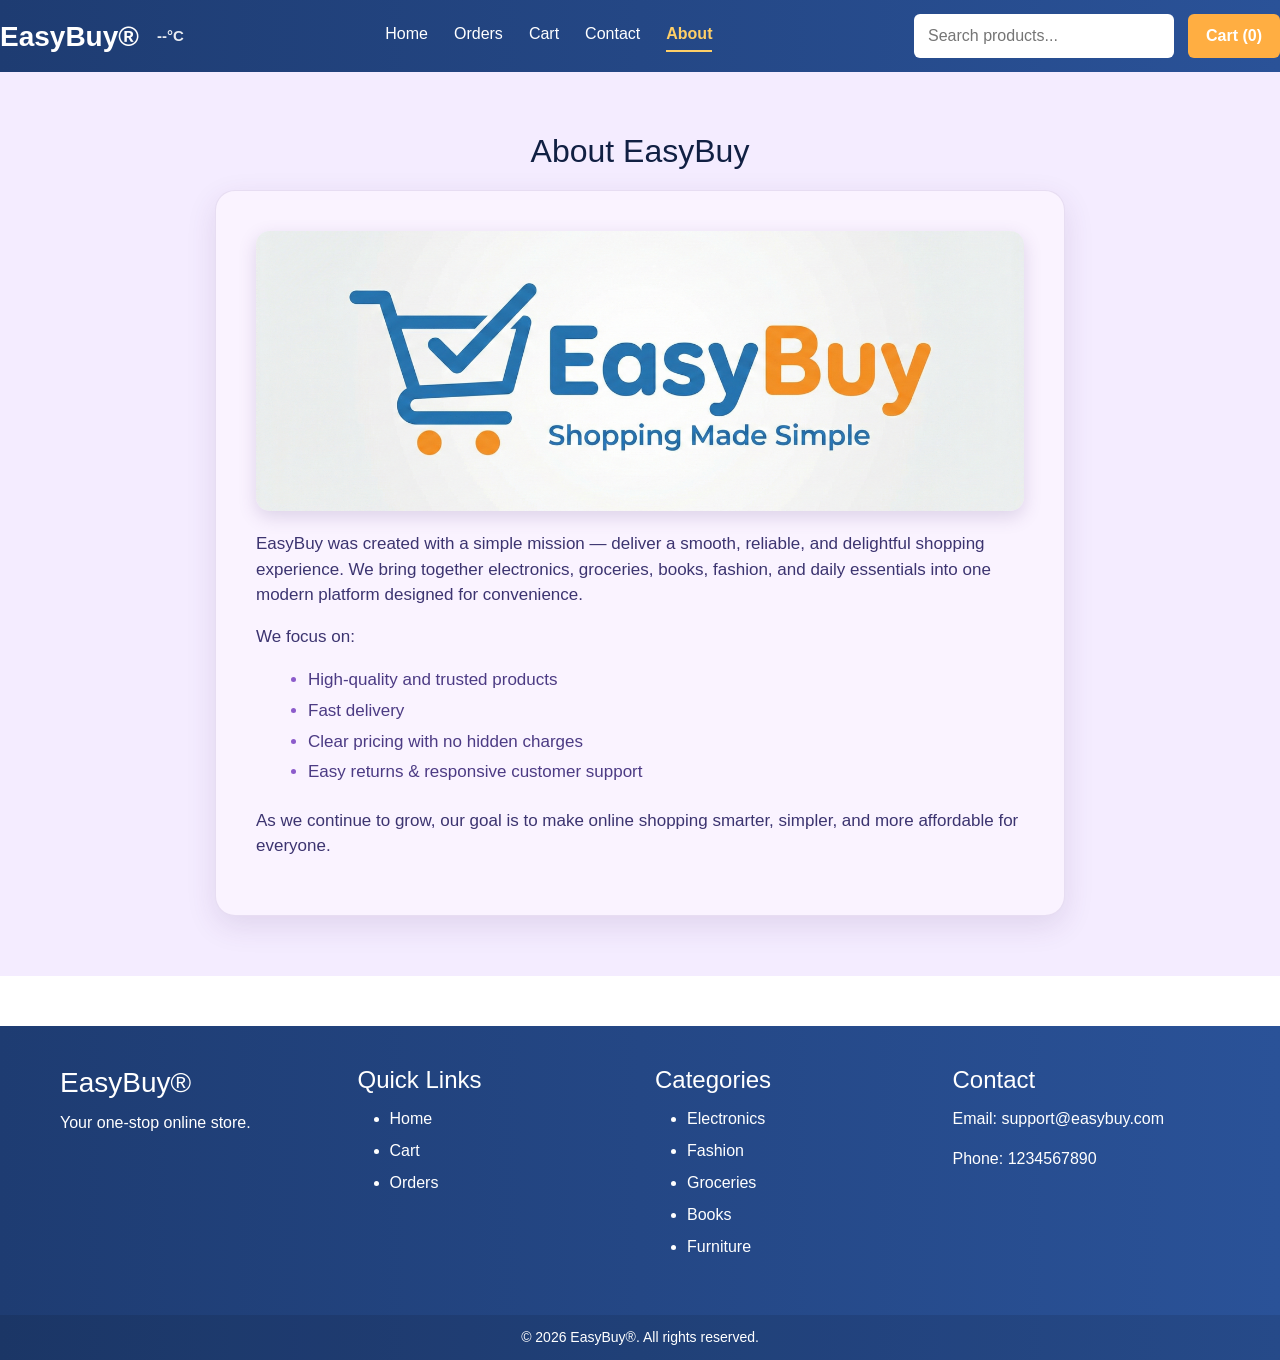
==== about.html @ f2f5d167 "Added complete frontend project" ====
<!doctype html>
<html lang="en">
  <head>
    <meta charset="UTF-8" />
    <title>About - EasyBuy</title>
    <link rel="stylesheet" href="styles/main.css" />
    <link
      href="https://cdn.jsdelivr.net/npm/bootstrap@5.3.2/dist/css/bootstrap.min.css"
      rel="stylesheet"
    />
    <script src="https://cdn.jsdelivr.net/npm/bootstrap@5.3.2/dist/js/bootstrap.bundle.min.js"></script>
  </head>

  <body>
    <div id="header"></div>
    <main class="about-page">
      <h1 class="page-title">About EasyBuy</h1>
      <div class="about-card">
        <img
          src="assets/about-banner.png"
          alt="About EasyBuy"
          class="about-image"
        />
        <p>
          EasyBuy was created with a simple mission — deliver a smooth,
          reliable, and delightful shopping experience. We bring together
          electronics, groceries, books, fashion, and daily essentials into one
          modern platform designed for convenience.
        </p>
        <p>We focus on:</p>
        <ul class="about-list">
          <li>High-quality and trusted products</li>
          <li>Fast delivery</li>
          <li>Clear pricing with no hidden charges</li>
          <li>Easy returns & responsive customer support</li>
        </ul>
        <p>
          As we continue to grow, our goal is to make online shopping smarter,
          simpler, and more affordable for everyone.
        </p>
      </div>
    </main>
    <div id="footer"></div>
    <script src="scripts/loadLayout.js"></script>
    <script>
      loadLayout();
    </script>
    <script type="module" src="scripts/aboutPage.js"></script>
  </body>
</html>
---- styles/main.css ----
/* Global behavior */
* {
  margin: 0;
  padding: 0;
  box-sizing: border-box;
  font-family: "Inter", sans-serif;
}

body {
  background: #f5f7fa;
  color: #1b1b1b;
}

html {
  scroll-behavior: smooth;
}

/* Navbar */
.navbar {
  width: 100%;
  background: linear-gradient(90deg, #1e3c72, #2a5298);
  color: white;
  padding: 16px 48px;
  display: flex;
  align-items: center;
  justify-content: space-between;
  position: sticky;
  top: 0;
  z-index: 1000;
}

.nav-left {
  display: flex;
  align-items: center;
  gap: 18px;
}

.nav-left h1 a {
  color: white;
  text-decoration: none;
  font-size: 28px;
  font-weight: 700;
}

.weather-badge {
  font-size: 15px;
  font-weight: 600;
  opacity: 0.9;
}

.nav-menu {
  display: flex;
  gap: 26px;
}

.nav-menu a {
  color: white;
  text-decoration: none;
  font-size: 16px;
  position: relative;
  padding-bottom: 4px;
  transition: 0.25s;
}

.nav-menu a::after {
  content: "";
  width: 0%;
  height: 2px;
  background: #ffcf67;
  position: absolute;
  left: 0;
  bottom: -2px;
  transition: width 0.25s ease;
}

.nav-menu a:hover::after {
  width: 100%;
}

.nav-menu a.active {
  font-weight: 700;
  color: #ffcf67;
}

.nav-menu a.active::after {
  width: 100%;
}

.nav-right {
  display: flex;
  align-items: center;
  gap: 14px;
}

.nav-right input {
  width: 260px;
  padding: 10px 14px;
  border-radius: 6px;
  border: none;
  outline: none;
}

#cartBtn {
  background: #ffae42;
  border: none;
  padding: 10px 18px;
  color: white;
  font-weight: 600;
  border-radius: 6px;
  cursor: pointer;
}

#cartBtn:hover {
  background: #e79c3a;
}

@media (max-width: 768px) {
  .navbar {
    flex-direction: column;
    gap: 16px;
    padding: 20px;
  }

  .nav-menu {
    gap: 16px;
  }

  .nav-right input {
    width: 180px;
  }
}

/* Hero section of the home page */
.hero {
  width: 100%;
  min-height: 360px;
  padding: 50px 60px;
  display: flex;
  align-items: center;
  justify-content: space-between;
  background: #f5f7fa;
  border-bottom: 1px solid #e3e7ee;
}

.hero-left {
  max-width: 520px;
  z-index: 5;
}

.hero-title {
  font-size: 40px;
  font-weight: 800;
  color: #112043;
  line-height: 1.2;
}

.hero-sub {
  margin-top: 12px;
  font-size: 18px;
  color: #3b4b65;
  opacity: 0.9;
}

.hero-btn {
  margin-top: 25px;
  padding: 12px 26px;
  background: #ffae42;
  border: none;
  border-radius: 6px;
  color: white;
  font-size: 16px;
  font-weight: 600;
  cursor: pointer;
  transition: 0.25s;
}

.hero-btn:hover {
  background: #e79c3a;
}

.hero-right {
  flex: 1;
  display: flex;
  justify-content: flex-end;
}

.hero-image {
  width: 480px;
  max-height: 300px;
  object-fit: cover;
  border-radius: 14px;
  box-shadow: 0px 4px 18px rgba(0, 0, 0, 0.15);
}

@media (max-width: 950px) {
  .hero {
    flex-direction: column;
    text-align: center;
    padding: 40px 25px;
  }

  .hero-right {
    justify-content: center;
    margin-top: 24px;
  }

  .hero-image {
    width: 85%;
    max-width: 420px;
  }
}

@media (max-width: 600px) {
  .hero-title {
    font-size: 32px;
  }

  .hero-sub {
    font-size: 16px;
  }

  .hero-btn {
    padding: 10px 22px;
    font-size: 15px;
  }

  .hero-image {
    width: 95%;
  }
}

/* Filters on home page */
.filters {
  text-align: center;
  padding: 25px;
}

.filters button {
  margin: 10px;
  padding: 10px 22px;
  background: white;
  border-radius: 30px;
  border: 1px solid #dcdfe6;
  cursor: pointer;
  transition: 0.22s;
  box-shadow: 0 2px 5px rgba(0, 0, 0, 0.05);
  font-weight: 500;
}

.filters button:hover {
  background: #aae5e6;
}

/* Products */
.products {
  display: grid;
  grid-template-columns: repeat(auto-fill, minmax(260px, 1fr));
  gap: 28px;
  padding: 40px;
}

.product {
  background: white;
  border-radius: 14px;
  overflow: hidden;
  box-shadow: 0 4px 18px rgba(0, 0, 0, 0.08);
  transition: 0.25s;
  position: relative;
}

.product:hover {
  transform: translateY(-5px);
  box-shadow: 0 8px 24px rgba(0, 0, 0, 0.12);
}

.product img {
  width: 100%;
  height: 200px;
  object-fit: cover;
}

.product-content {
  padding: 16px;
}

.product-content h3 {
  font-size: 17px;
  color: #1b2540;
}

.product-content p {
  margin: 8px 0;
  font-size: 16px;
  font-weight: 600;
}

.product-content button {
  width: 100%;
  padding: 10px;
  margin-top: 12px;
  border-radius: 6px;
  cursor: pointer;
  border: none;
  font-weight: 600;
  transition: 0.25s;
}

.product-content button:first-of-type {
  background: #1e3c72;
  color: white;
}

.product-content button:first-of-type:hover {
  background: #2a5298;
}

.product-content button:last-of-type {
  background: #ffae42;
  color: white;
}

.product-content button:last-of-type:hover {
  background: #e79c3a;
}

.stock-badge {
  position: absolute;
  top: 14px;
  left: 14px;
  background: rgba(0, 0, 0, 0.7);
  color: white;
  padding: 5px 10px;
  border-radius: 6px;
  font-size: 13px;
}

/* Shared footer section */
.footer {
  background: linear-gradient(90deg, #1e3c72, #2a5298);
  color: white;
  margin-top: 50px;
}

.footer-container {
  display: grid;
  grid-template-columns: repeat(auto-fit, minmax(220px, 1fr));
  gap: 30px;
  padding: 40px 60px;
}

.footer-section h3,
.footer-section h4 {
  margin-bottom: 12px;
}

.footer-section ul li {
  margin-bottom: 8px;
}

.footer-section a {
  color: white;
  text-decoration: none;
}

.footer-section a:hover {
  text-decoration: underline;
}

.footer-bottom {
  text-align: center;
  padding: 12px;
  background: rgba(0, 0, 0, 0.1);
  font-size: 14px;
}

.primary-btn {
  background: #1e3c72;
  color: white;
  padding: 10px 18px;
  border-radius: 6px;
  border: none;
  cursor: pointer;
  transition: 0.25s;
}

.primary-btn:hover {
  background: #2a5298;
}

/* Product detail page */
.product-detail-page {
  padding: 60px 40px;
  display: flex;
  justify-content: center;
}

.product-detail-card {
  width: 100%;
  max-width: 900px;
  background: white;
  padding: 35px;
  border-radius: 14px;
  box-shadow: 0 6px 20px rgba(0, 0, 0, 0.12);
}

.product-detail-card img {
  width: 100%;
  max-height: 360px;
  object-fit: cover;
  border-radius: 12px;
  margin-bottom: 25px;
}

.product-detail-card h2 {
  font-size: 28px;
  margin-bottom: 10px;
  color: #112043;
}

.product-detail-card p {
  font-size: 18px;
  margin-bottom: 14px;
}

.checkout-page {
  padding: 60px 40px;
  display: flex;
  justify-content: center;
}

.checkout-card {
  width: 100%;
  max-width: 900px;
  background: white;
  padding: 35px;
  border-radius: 14px;
  box-shadow: 0 6px 20px rgba(0, 0, 0, 0.12);
}

.checkout-card input,
.checkout-card textarea {
  width: 100%;
  padding: 12px;
  border-radius: 6px;
  border: 1px solid #c7cdd6;
  margin-top: 6px;
  margin-bottom: 18px;
}

.checkout-card h2 {
  color: #112043;
  margin-bottom: 20px;
}

/* Orders page */
.orders-page {
  padding: 60px 40px;
}

.page-title {
  font-size: 32px;
  color: #112043;
  margin-bottom: 20px;
}

.order-card {
  background: white;
  padding: 25px;
  border-radius: 14px;
  margin-bottom: 25px;
  box-shadow: 0 6px 20px rgba(0, 0, 0, 0.1);
}

.order-card img {
  width: 90px;
  height: 90px;
  object-fit: cover;
  border-radius: 8px;
  margin-bottom: 12px;
}

/* Contact Page */
.contact-page {
  padding: 60px 40px;
  display: flex;
  flex-direction: column;
  align-items: center;
  background: #f4ecff;
}

.contact-intro {
  max-width: 700px;
  text-align: center;
  font-size: 17px;
  opacity: 0.85;
  margin-bottom: 30px;
  margin-top: -10px;
  color: #3c3470;
}

.contact-card {
  width: 100%;
  max-width: 1100px;
  background: #faf3ff;
  padding: 40px;
  border-radius: 20px;
  display: grid;
  grid-template-columns: 2fr 1fr;
  gap: 40px;
  box-shadow: 0 10px 30px rgba(80, 45, 110, 0.12);
  border: 1px solid rgba(122, 95, 170, 0.15);
}

.form-group label {
  font-weight: 600;
  margin-bottom: 6px;
  color: #563c85;
}

.form-group input,
.form-group textarea {
  padding: 12px;
  border-radius: 10px;
  border: 1px solid #c9b6e6;
  font-size: 15px;
  background: #fefcff;
}

.form-group input:focus,
.form-group textarea:focus {
  border-color: #a883d3;
  outline: none;
  box-shadow: 0 0 5px rgba(168, 131, 211, 0.3);
}

.contact-submit-btn {
  margin-top: 10px;
  width: 180px;
  background: #8c5bcb;
  color: white;
  font-weight: 600;
  border-radius: 8px;
}

.contact-submit-btn:hover {
  background: #7545b3;
}

.contact-side-box {
  background: #f1e6ff;
  padding: 25px;
  border-radius: 16px;
  box-shadow: inset 0 0 12px rgba(120, 70, 160, 0.09);
  border: 1px solid rgba(150, 120, 200, 0.14);
}

.contact-side-box h3 {
  margin-bottom: 12px;
  color: #4f2a7f;
}

.contact-icon-box {
  margin-top: 20px;
  display: flex;
  gap: 12px;
}

.contact-icon {
  background: #8c5bcb;
  color: white;
  padding: 10px;
  border-radius: 50%;
  font-size: 18px;
  width: 42px;
  height: 42px;
  display: flex;
  align-items: center;
  justify-content: center;
}

@media (max-width: 900px) {
  .contact-card {
    grid-template-columns: 1fr;
    padding: 30px;
  }
}

.about-page {
  padding: 60px 40px;
  display: flex;
  flex-direction: column;
  align-items: center;
  background: #f4ecff;
}

.about-card {
  width: 100%;
  max-width: 850px;
  background: #faf3ff;
  padding: 40px;
  border-radius: 20px;
  box-shadow: 0 10px 30px rgba(80, 45, 110, 0.12);
  border: 1px solid rgba(122, 95, 170, 0.15);
}

.about-image {
  width: 100%;
  max-height: 280px;
  object-fit: cover;
  border-radius: 14px;
  margin-bottom: 20px;
  box-shadow: 0 6px 18px rgba(90, 60, 130, 0.18);
}

.about-card p {
  font-size: 17px;
  margin-bottom: 16px;
  color: #3c3470;
}

.about-list {
  margin: 15px 0 20px 20px;
  line-height: 1.8;
  color: #4c3b84;
  font-size: 17px;
}

.about-list li::marker {
  color: #8c5bcb;
}

@media (max-width: 600px) {
  .about-card {
    padding: 28px;
  }

  .about-image {
    max-height: 220px;
  }
}

.no-products {
  text-align: center;
  font-size: 20px;
  padding: 40px;
  color: #444;
}

/* Cart Page */
.cart-page {
  padding: 50px 40px;
}

.cart-page-wrapper {
  margin-top: 25px;
  display: flex;
  flex-direction: column;
  gap: 25px;
}

.cart-item-card {
  background: #ffffff;
  border-radius: 14px;
  padding: 20px;
  display: grid;
  grid-template-columns: 140px 1fr 150px;
  gap: 20px;
  align-items: center;
  box-shadow: 0 6px 20px rgba(0, 0, 0, 0.1);
}

.cart-item-card img {
  width: 140px;
  height: 140px;
  object-fit: cover;
  border-radius: 12px;
}

.cart-item-info h3 {
  font-size: 20px;
  margin-bottom: 6px;
  color: #112043;
}

.cart-item-info p {
  font-size: 18px;
  color: #333;
  margin-bottom: 12px;
}

.cart-item-actions {
  display: flex;
  flex-direction: column;
  gap: 12px;
  align-items: flex-end;
}

.qty-box {
  display: flex;
  align-items: center;
  gap: 8px;
}

.qty-btn {
  background: #1e3c72;
  color: white;
  border: none;
  padding: 6px 12px;
  font-size: 16px;
  border-radius: 6px;
  cursor: pointer;
}

.qty-btn:hover {
  background: #2a5298;
}

.qty-display {
  font-size: 18px;
  font-weight: 600;
}

.remove-btn {
  background: #ff5c5c;
  color: white;
  padding: 8px 16px;
  border-radius: 6px;
  border: none;
  cursor: pointer;
  font-weight: 600;
}

.remove-btn:hover {
  background: #d64848;
}

.cart-total-box {
  margin-top: 30px;
  background: #faf3ff;
  padding: 25px;
  border-radius: 16px;
  max-width: 420px;
  box-shadow: 0 8px 20px rgba(90, 60, 130, 0.18);
  border: 1px solid rgba(120, 90, 160, 0.15);
}

.cart-total-box h2 {
  font-size: 24px;
  margin-bottom: 10px;
  color: #4f2a7f;
}

.cart-total-box p {
  font-size: 18px;
  margin-bottom: 20px;
}

.checkout-btn {
  background: #8c5bcb;
  color: white;
  padding: 12px 22px;
  font-size: 16px;
  border: none;
  border-radius: 10px;
  cursor: pointer;
  font-weight: 600;
  width: 100%;
}

.checkout-btn:hover {
  background: #7545b3;
}

.empty-cart-message {
  text-align: center;
  padding: 40px 0;
  font-size: 22px;
  font-weight: 600;
  color: #3c3470;
}

/* Orders Page */
.order-card {
  background: #faf3ff;
  padding: 25px;
  border-radius: 16px;
  margin-bottom: 20px;
  box-shadow: 0 10px 30px rgba(80, 45, 110, 0.12);
  border: 1px solid rgba(120, 95, 170, 0.2);
}

.order-card h3 {
  margin-bottom: 6px;
  color: #4f2a7f;
}

.order-items-box {
  margin: 15px 0;
  display: flex;
  gap: 20px;
  flex-wrap: wrap;
}

.order-item {
  display: flex;
  gap: 12px;
  align-items: center;
}

.order-item img {
  width: 70px;
  height: 70px;
  border-radius: 10px;
  object-fit: cover;
}

.order-total {
  font-size: 18px;
  color: #4f2a7f;
}

/* Checkout Page */
.checkout-summary {
  background: #f1e6ff;
  padding: 14px;
  border-radius: 12px;
  margin: 15px 0;
  border: 1px solid rgba(120, 90, 160, 0.15);
}
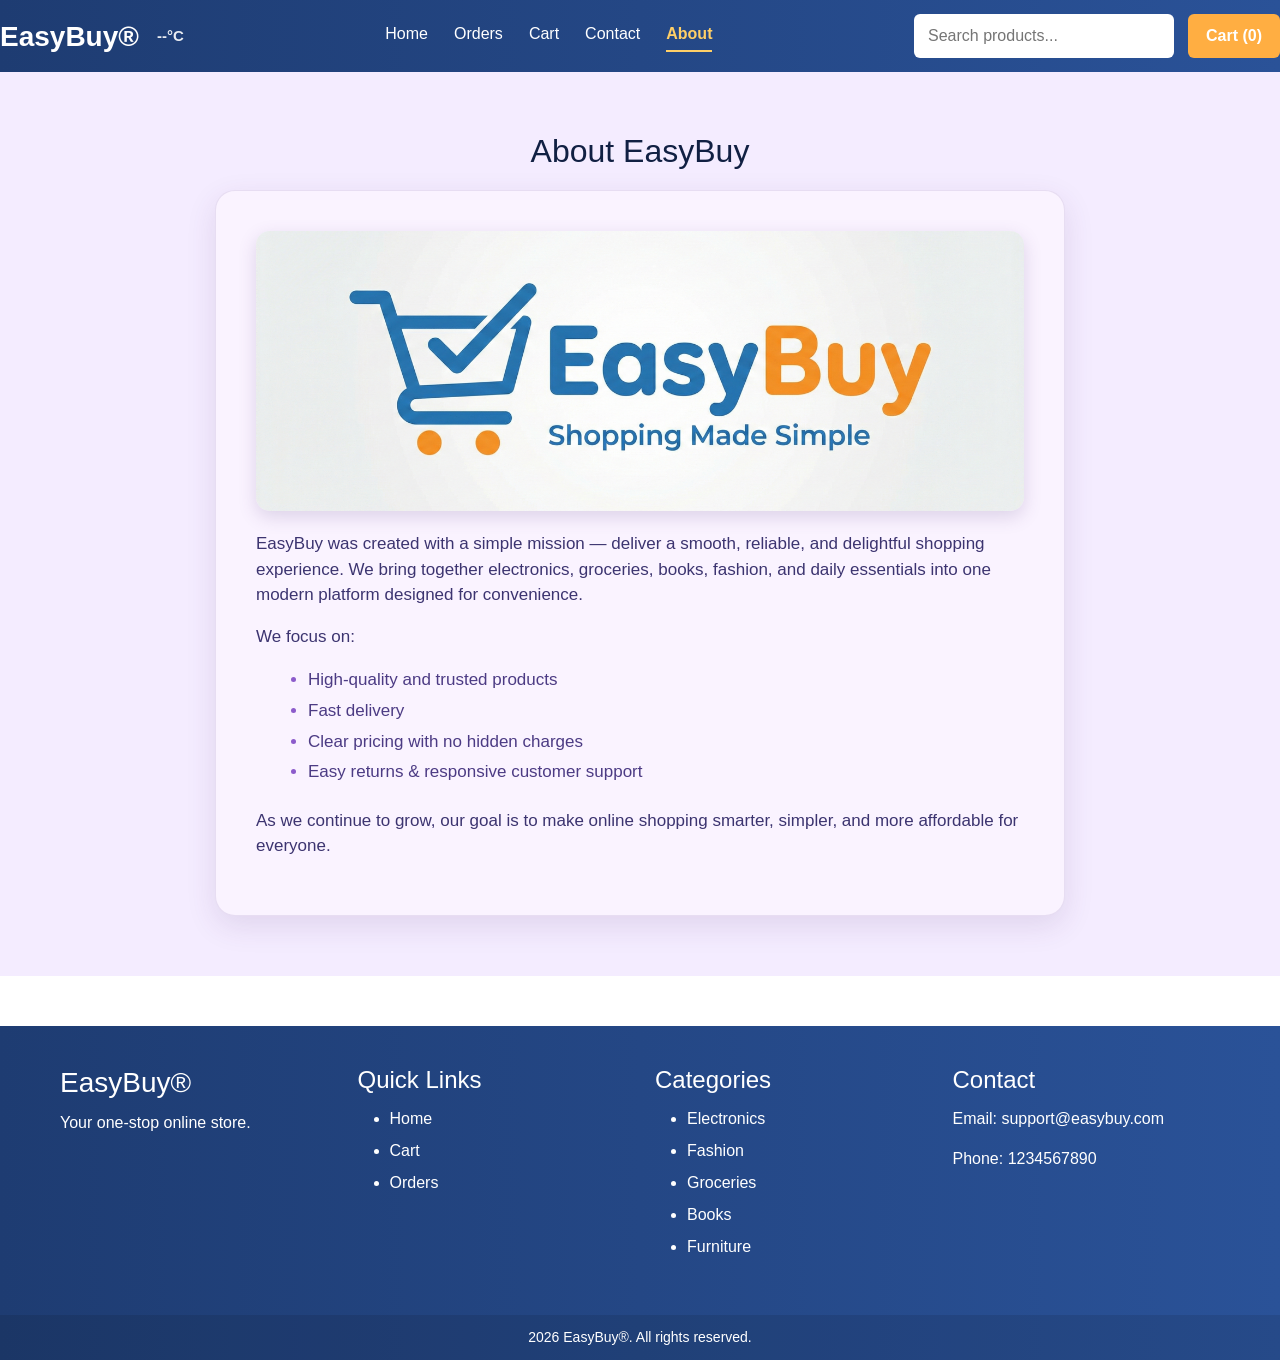
==== commit 95aeed43: "Made changes according to the PR comments" ====
--- a/about.html
+++ b/about.html
@@ -2,25 +2,18 @@
 <html lang="en">
   <head>
     <meta charset="UTF-8" />
-    <title>About - EasyBuy</title>
+    <title>About-EasyBuy</title>
     <link rel="stylesheet" href="styles/main.css" />
     <link
-      href="https://cdn.jsdelivr.net/npm/bootstrap@5.3.2/dist/css/bootstrap.min.css"
-      rel="stylesheet"
-    />
+      href="https://cdn.jsdelivr.net/npm/bootstrap@5.3.2/dist/css/bootstrap.min.css" rel="stylesheet"/>
     <script src="https://cdn.jsdelivr.net/npm/bootstrap@5.3.2/dist/js/bootstrap.bundle.min.js"></script>
   </head>
-
   <body>
     <div id="header"></div>
     <main class="about-page">
       <h1 class="page-title">About EasyBuy</h1>
       <div class="about-card">
-        <img
-          src="assets/about-banner.png"
-          alt="About EasyBuy"
-          class="about-image"
-        />
+        <img src="assets/about-banner.png" alt="About EasyBuy" class="about-image"/>
         <p>
           EasyBuy was created with a simple mission — deliver a smooth,
           reliable, and delightful shopping experience. We bring together
